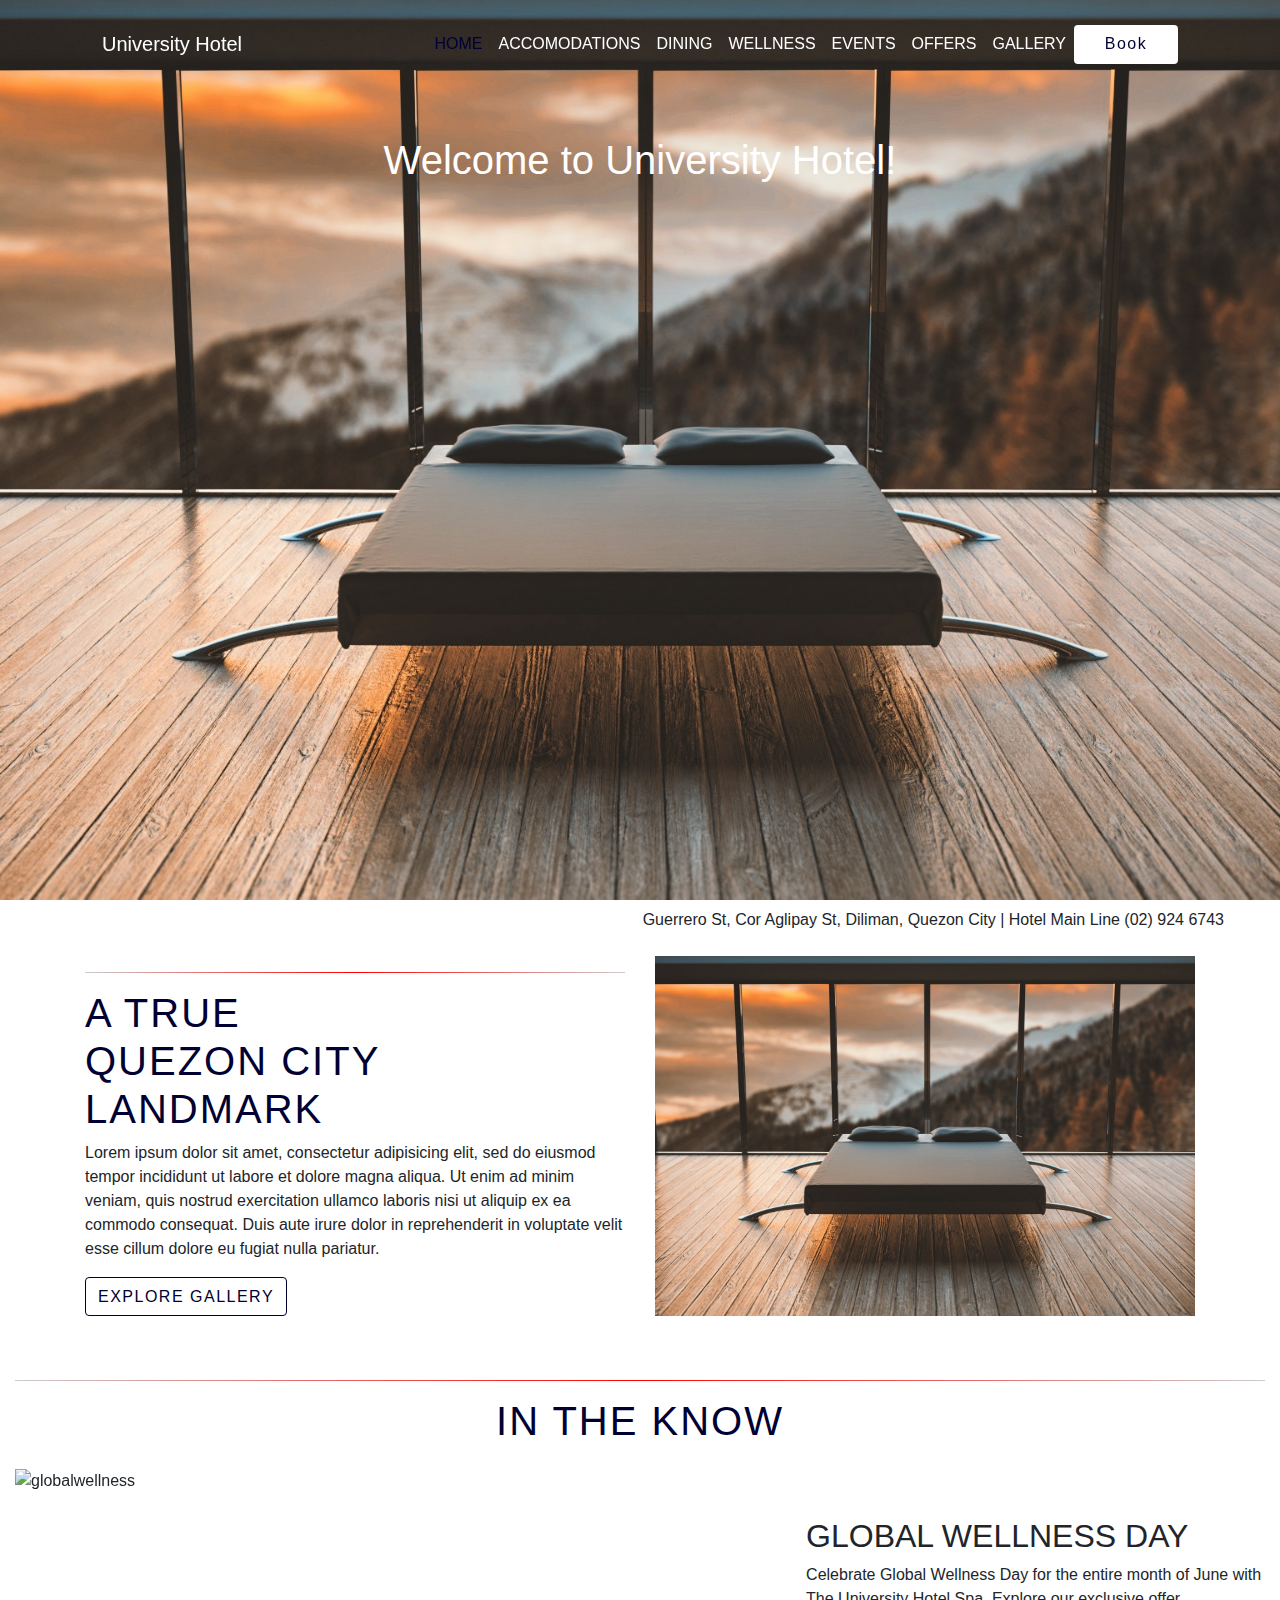
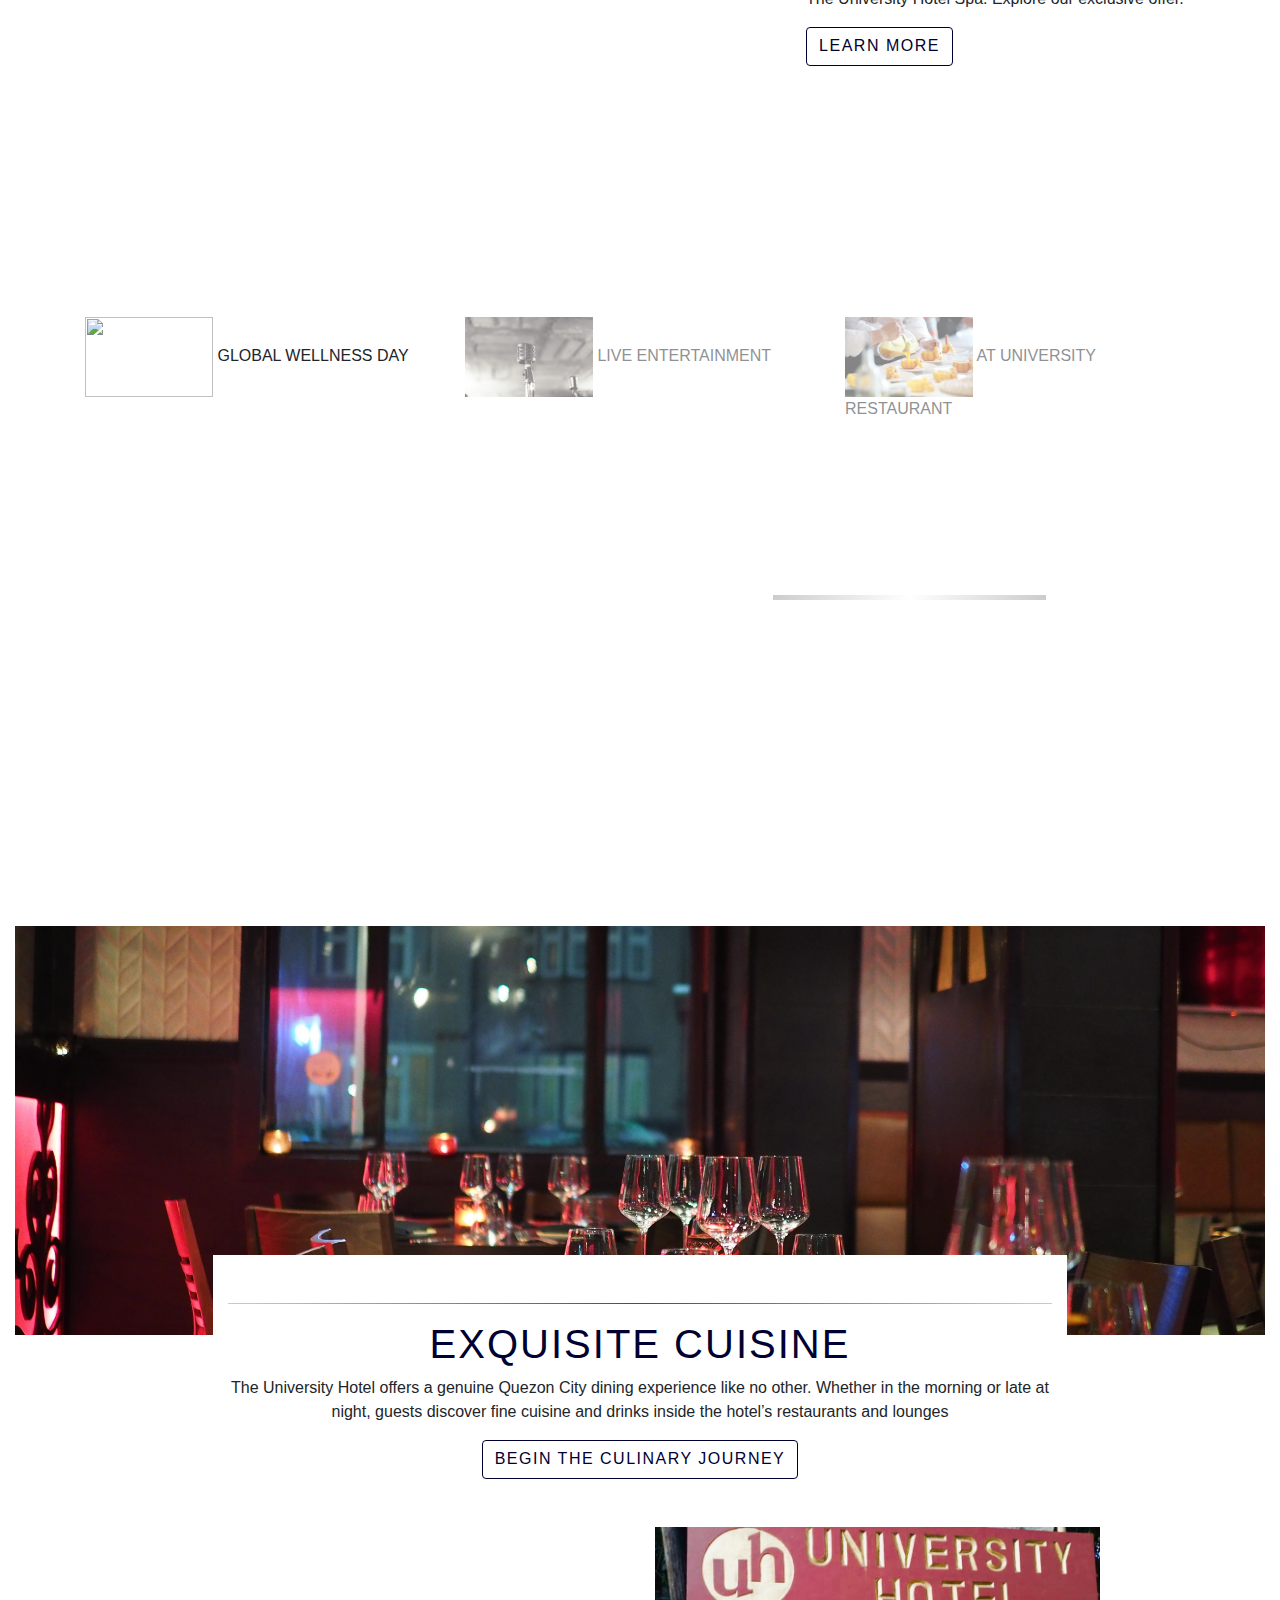
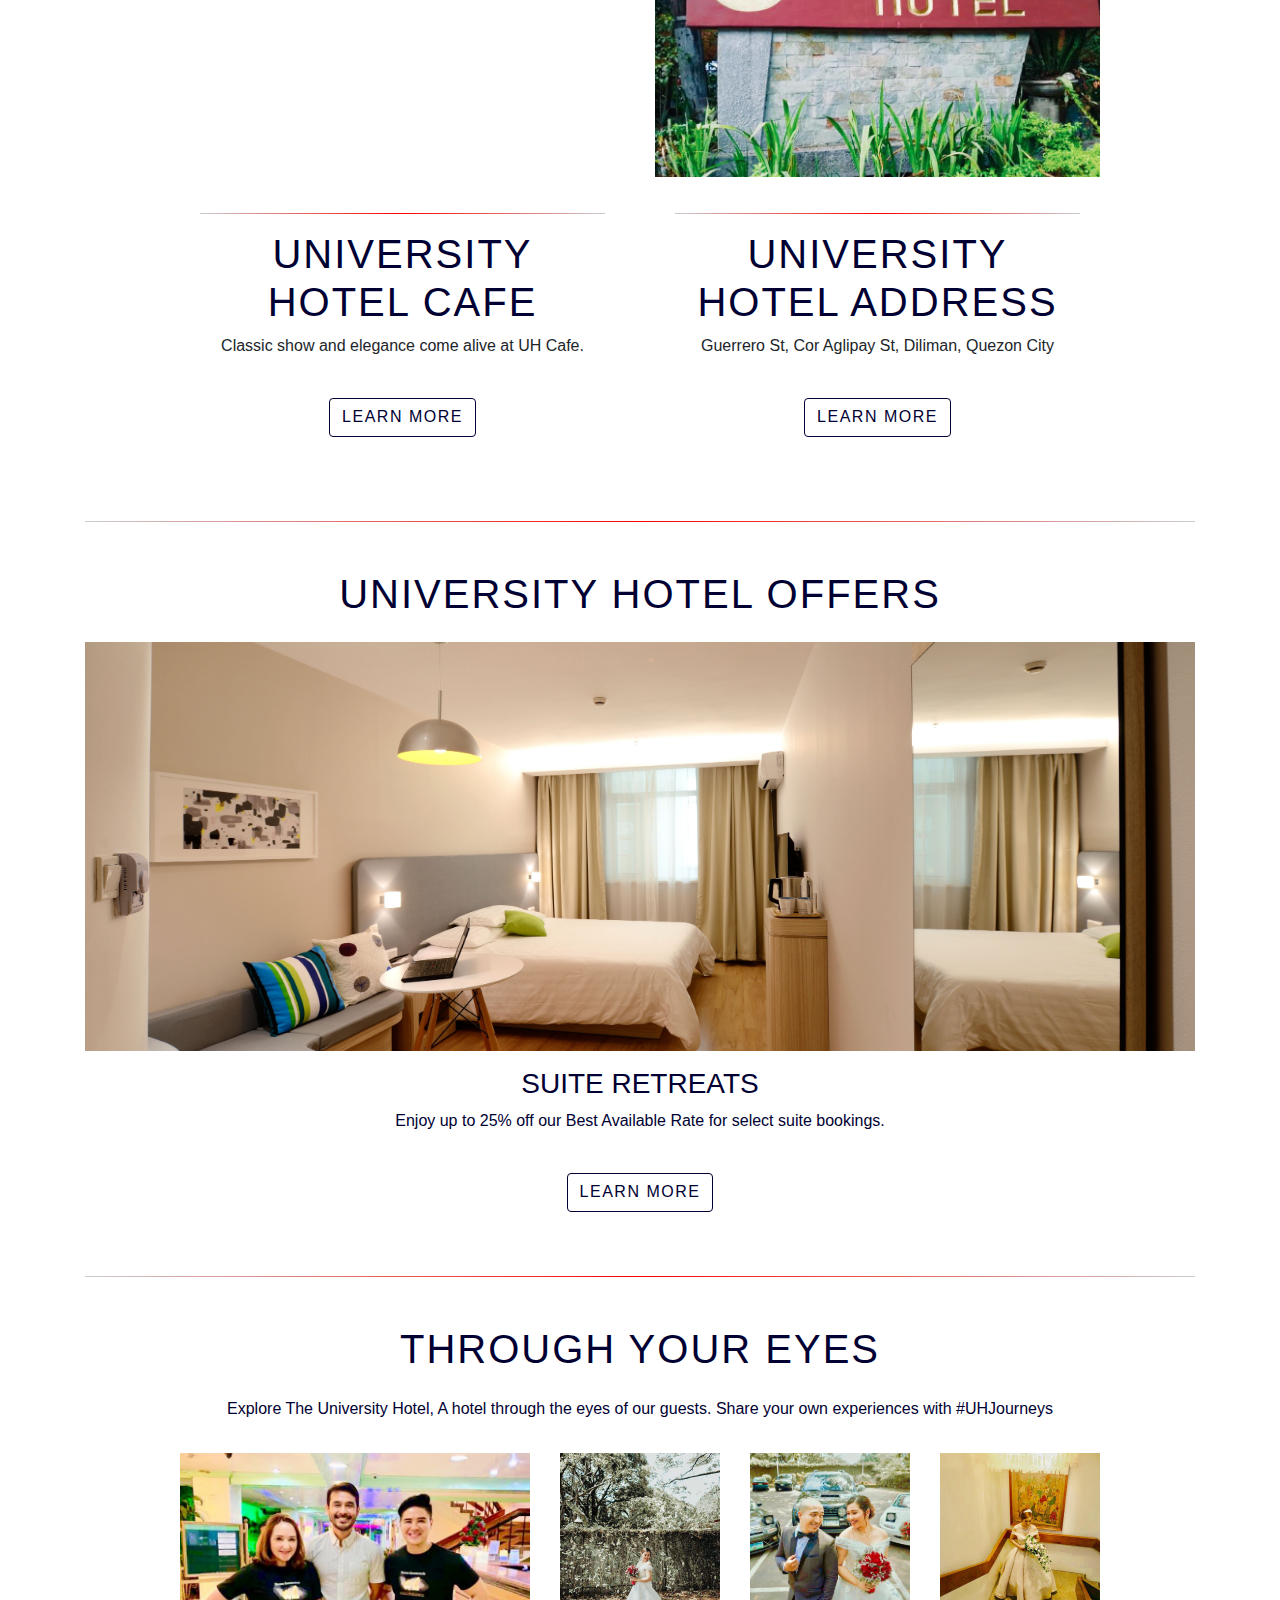
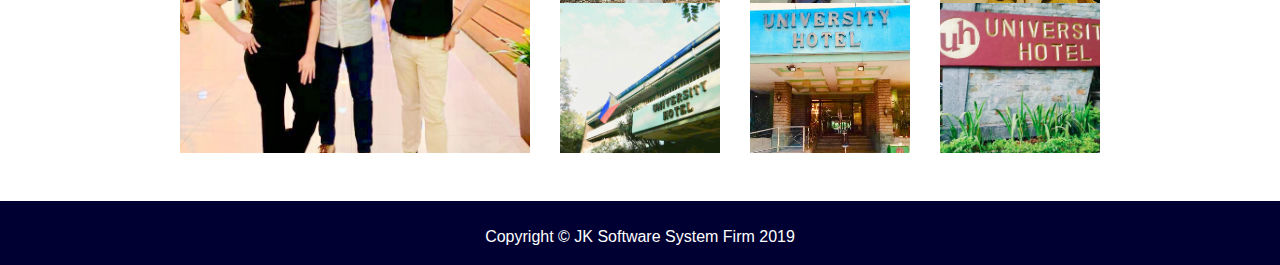
==== index.html @ 405ce445 "mockup3 static" ====
<!DOCTYPE html>
<html>
<head>

	<meta charset="utf-8">
  	<meta name="viewport" content="width=device-width, height=device-height, initial-scale=1.0, maximum-scale=1.0, shrink-to-fit=no">
  	<meta http-equiv="X-UA-Compatible" content="IE-Edge">

	<title>University Hotel</title>

	<!-- boostrap cdn -->
	<link rel="stylesheet" href="https://stackpath.bootstrapcdn.com/bootstrap/4.3.1/css/bootstrap.min.css" integrity="sha384-ggOyR0iXCbMQv3Xipma34MD+dH/1fQ784/j6cY/iJTQUOhcWr7x9JvoRxT2MZw1T" crossorigin="anonymous">

	<!-- link to external css -->
  	<link rel="stylesheet" type="text/css" href="assets/css/style.css">

  	<!-- AOS CDN -->
  	<link href="https://unpkg.com/aos@2.3.1/dist/aos.css" rel="stylesheet">

	<!-- fontawesome -->
  	<link rel="stylesheet" href="https://use.fontawesome.com/releases/v5.3.1/css/all.css" integrity="sha384-mzrmE5qonljUremFsqc01SB46JvROS7bZs3IO2EmfFsd15uHvIt+Y8vEf7N7fWAU" crossorigin="anonymous">

  	<link rel="icon" href="assets/images/logo/logo.png" type="image/gif" sizes="16x16">

</head>
<body>

	<div class="site-hero1">
		<div class="container p-3" data-aos="fade-down" data-aos-duration="1500">
			<div class="row">
				<div class="col-lg-12">
					<nav class="navbar navbar-expand-lg navbar-light bg-transparent">
					  <a class="navbar-brand text-white" href="#">University Hotel</a>
					  <button class="navbar-toggler" type="button" data-toggle="collapse" data-target="#navbarNav" aria-controls="navbarNav" aria-expanded="false" aria-label="Toggle navigation">
					    <span class="navbar-toggler-icon"></span>
					  </button>
					  <div class="collapse navbar-collapse">
					    <ul class="navbar-nav ml-auto">
					      <li class="nav-item">
					        <a class="nav-link" id="hmeactive1" href="#homee">HOME <span class="sr-only">(current)</span></a>
					      </li>
					      <li class="nav-item">
					        <a class="nav-link" href="accom.html">ACCOMODATIONS</a>
					      </li>
					      <li class="nav-item">
					        <a class="nav-link" href="dining.html">DINING</a>
					      </li>
					      <li class="nav-item">
					        <a class="nav-link" href="wellness.html">WELLNESS</a>
					      </li>
					      <li class="nav-item">
					        <a class="nav-link" href="events.html">EVENTS</a>
					      </li>
					      <li class="nav-item">
					        <a class="nav-link" href="offers.html">OFFERS</a>
					      </li>
					      <li class="nav-item">
					        <a class="nav-link" href="gallery.html">GALLERY</a>
					      </li>
					    </ul>
							<form class="form-inline">
								<button class="btn btncusto my-2 my-sm-0" type="submit">Book</button>
							</form>
					  </div>
					</nav>
				</div>
			</div><!-- row -->
		</div><!-- end of container -->

		<div class="container text-white mt-5">
			<div class="d-flex justify-content-around">
				<h1>Welcome to University Hotel!</h1>
			</div>
		</div>

	</div><!-- sitehero1 -->

	<div class="container-fluid fixed-top" id="navscr">
		<div class="row">
			<div class="col-lg-12">
					<nav class="navbar navbar-expand-lg navbar-dark bg-transparent">
					  <a class="navbar-brand text-dark" href="#">University Hotel</a>
					  <button class="navbar-toggler" type="button" data-toggle="collapse" data-target="#navbarNav" aria-controls="navbarNav" aria-expanded="false" aria-label="Toggle navigation">
					    <span class="navbar-toggler-icon"></span>
					  </button>
					  <div class="collapse navbar-collapse">
					    <ul class="navbar-nav ml-auto">
					      <li class="nav-item">
					        <a class="nav-link" id="hmeactive2" href="#homee">HOME <span class="sr-only">(current)</span></a>
					      </li>
					      <li class="nav-item">
					        <a class="nav-link" href="accom.html">ACCOMODATIONS</a>
					      </li>
					      <li class="nav-item">
					        <a class="nav-link" href="dining.html">DINING</a>
					      </li>
					      <li class="nav-item">
					        <a class="nav-link" href="wellness.html">WELLNESS</a>
					      </li>
					      <li class="nav-item">
					        <a class="nav-link" href="events.html">EVENTS</a>
					      </li>
					      <li class="nav-item">
					        <a class="nav-link" href="offers.html">OFFERS</a>
					      </li>
					      <li class="nav-item">
					        <a class="nav-link" href="gallery.html">GALLERY</a>
					      </li>
					    </ul>
							<form class="form-inline">
								<button class="btn btncusto2 my-2 my-sm-0" type="submit">Book</button>
							</form>
					  </div>
					</nav>
				</div>
		</div><!-- row -->
	</div><!-- cont -->

	
	<div class="d-flex flex-row-reverse bd-highlight">
		<div class="p-2 bd-highlight mr-5">
			<p>
				<span>Guerrero St, Cor Aglipay St, Diliman, Quezon City | </span>
				<span>Hotel Main Line (02) 924 6743</span>
			</p>
		</div>
	</div>

	<div class="container">
		<div class="row">

			<div class="col-lg-6" id="homee">
				<hr class="style-one">
				<h1 class="h1sec1">A TRUE<br> QUEZON CITY <br>LANDMARK</h1>
				<p>Lorem ipsum dolor sit amet, consectetur adipisicing elit, sed do eiusmod
				tempor incididunt ut labore et dolore magna aliqua. Ut enim ad minim veniam,
				quis nostrud exercitation ullamco laboris nisi ut aliquip ex ea commodo
				consequat. Duis aute irure dolor in reprehenderit in voluptate velit esse
				cillum dolore eu fugiat nulla pariatur.</p>

				<button class="btn btncusto2">EXPLORE GALLERY</button>
			</div>

			<div class="col-lg-6">
				<div id="sec1pic"></div>
			</div>
		</div>
	</div>

	<div class="container-fluid mt-5">
		<div class="row">
			<div class="col-lg-12 text-center mb-3">
				<hr class="style-one">
				<h1 class="h1sec1">IN THE KNOW</h1>
			</div>

			<div class="col-lg-7">
				<div id="carouselExampleControls" class="carousel slide" data-ride="carousel" data-interval="false">
				  <div class="carousel-inner">
				    <div class="carousel-item active" id="firstSlide">
				      <img src="assets/images/hdgallery/spa1.jpg" style="height: 25rem;" class="d-block w-100" alt="globalwellness">
				    </div>
				    <div class="carousel-item" id="secondSlide">
				      <img src="assets/images/hdgallery/enter1.jpg" style="height: 25rem;" class="d-block w-100" alt="liveent">
				    </div>
				    <div class="carousel-item" id="thirdSlide">
				      <img src="assets/images/hdgallery/chef1.jpg" style="height: 25rem;" class="d-block w-100" alt="spring">
				    </div>
				  </div>
				  <a class="carousel-control-prev" href="#carouselExampleControls" role="button" data-slide="prev">
				    <span class="carousel-control-prev-icon" aria-hidden="true"></span>
				    <span class="sr-only">Previous</span>
				  </a>
				  <a class="carousel-control-next" href="#carouselExampleControls" role="button" data-slide="next">
				    <span class="carousel-control-next-icon" aria-hidden="true"></span>
				    <span class="sr-only">Next</span>
				  </a>
				</div><!-- end carousel -->
			</div>

			<div class="col-lg-5 mt-5">
				<div class="row" id="carousect1">
					<div class="col-lg-1"></div>
					<div class="col-lg-11">
						<h2>GLOBAL WELLNESS DAY</h2>
						<p>Celebrate Global Wellness Day for the entire month of June with The University Hotel Spa. Explore our exclusive offer.</p>
						<a href="wellness.html" class="btn btncusto2">LEARN MORE</a>
					</div>
				</div>

				<div class="row" id="carousect2">
					<div class="col-lg-1"></div>
					<div class="col-lg-11">
						<h2>LIVE ENTERTAINMENT</h2>
						<p>The University Hotel is renowned for playing host to top musical talents.</p>
						<a href="dining.html" class="btn btncusto2">LEARN MORE</a>
					</div>
				</div>

				<div class="row" id="carousect3">
					<div class="col-lg-1"></div>
					<div class="col-lg-11">
						<h2>AT UNIVERSITY RESTAURANT</h2>
						<p>We are welcoming spring with a fresh menu of seasonally-driven ingredients at The University Hotel Restaurant. Join us and our new Culinary Team as we celebrate a new, delicious chapter at The UH!</p>
						<a href="dining.html" class="btn btncusto2">LEARN MORE</a>
					</div>
				</div>
			</div>

			<div class="col-lg-12 mt-5 mb-5">
				<div class="container">
					<div class="row">
						<div class="col-lg-4" id="smlcarou1">
							<img src="assets/images/hdgallery/spa1.jpg" style="height: 5rem; width: 8rem;">
							<span>GLOBAL WELLNESS DAY</span>
						</div>

						<div class="col-lg-4" id="smlcarou2">
							<img src="assets/images/hdgallery/enter1.jpg" style="height: 5rem; width: 8rem;">
							<span>LIVE ENTERTAINMENT</span>
						</div>

						<div class="col-lg-4" id="smlcarou3">
							<img src="assets/images/hdgallery/chef1.jpg" style="height: 5rem; width: 8rem;">
							<span>AT UNIVERSITY RESTAURANT</span>
						</div>

					</div> <!-- /row -->
				</div> <!-- /cont -->
			</div> <!-- /col12 -->
		</div> <!-- main row -->
	</div> <!-- main cont -->

	<div class="container-fluid mb-5">
		<div class="site-hero2">
			<div class="d-flex align-content-center flex-wrap" id="movee1">
				<div class="p-2 bd-highlight">
					<hr class="style-two">
					<h1 class="h1sec2">JAZZED UP<br> WITH URBAN <br>ELEGANCE</h1>
				</div>
			</div>
		</div>
	</div>

	<div class="container-fluid mt-5 mb-5">
		<div class="site-hero3"></div>
		<div class="row">
			<div class="col-lg-2"></div>

			<div class="col-lg-8 text-center" id="movee2">
				<hr class="style-one mt-5">
				<h1 class="h1sec1">EXQUISITE CUISINE</h1>
				<p>The University Hotel offers a genuine Quezon City dining experience like no other. Whether in the morning or late at night, guests discover fine cuisine and drinks inside the hotel’s restaurants and lounges</p>

				<a href="dining.html#menuu" class="btn btncusto2">BEGIN THE CULINARY JOURNEY</a>
			</div>

			<div class="col-lg-2"></div>
		</div>
	</div> <!-- /cont -->

	<div class="container mt-5">
		<div class="row">
			<div class="col-lg-1"></div>

			<div class="col-lg-10">
				<div class="row">

					<div class="col-lg-6 testhover1">
						<div id="crdimg1"></div>
					  	<div class="card-body text-center" id="innercrd1">
						    <hr class="style-one">
							<h1 class="h1sec1">UNIVERSITY HOTEL CAFE</h1>
						    <p class="card-text">Classic show and elegance come alive at UH Cafe.</p>
						    <a href="dining.html" class="btn btncusto2 mt-4">LEARN MORE</a>
					  	</div>
					</div>

					<div class="col-lg-6 testhover1">
						<div id="crdimg2"></div>
						<div class="card-body text-center" id="innercrd1">
						    <hr class="style-one">
							<h1 class="h1sec1">UNIVERSITY HOTEL ADDRESS</h1>
						    <p class="card-text">Guerrero St, Cor Aglipay St, Diliman, Quezon City</p>
						    <a href="dining.html" class="btn btncusto2 mt-4">LEARN MORE</a>
						</div>
					</div>

				</div> <!-- /row -->
			</div> <!-- col-lg8 -->

			<div class="col-lg-1"></div>
		</div> <!-- /mainrow -->
	</div> <!-- /main cont -->

	<div class="container mt-5 mb-5">
		<div class="row">
			<div class="col-lg-12 text-center">
				<hr class="style-one">
				<h1 class="h1sec1 mt-5">UNIVERSITY HOTEL OFFERS</h1>
			</div>

			<div class="col-lg-12 text-center mt-3">
				<div class="site-hero4"></div>
				<h3 class="fontbluee mt-3">SUITE RETREATS</h3>
				<p class="fontbluee">Enjoy up to 25% off our Best Available Rate for select suite bookings.</p>
				<a href="offers.html" class="btn btncusto3 mt-4">LEARN MORE</a>
			</div>
		</div>
	</div> <!-- /cont -->

	<div class="container mt-5 mb-5">
		<div class="row">
			<div class="col-lg-12 text-center">
				<hr class="style-one">
				<h1 class="h1sec1 mt-5">THROUGH YOUR EYES</h1>
			</div>

			<div class="col-lg-12 text-center mt-3">
				<p class="fontbluee">Explore The University Hotel, A hotel through the eyes of our guests. Share your own experiences with #UHJourneys</p>
			</div>

			<div class="col-lg-12 text-center mt-3">
				<div class="row">
					<div class="col-lg-1"></div>

					<div class="col-lg-4">
						<div id="minisite-hero1"></div>
					</div>

					<div class="col-lg-6">
						<div class="row">
							<div class="col-lg-4">
								<div id="minisite-hero2"></div>
							</div>
							<div class="col-lg-4">
								<div id="minisite-hero3"></div>
							</div>
							<div class="col-lg-4">
								<div id="minisite-hero4"></div>
							</div>
							<div class="col-lg-4">
								<div id="minisite-hero5"></div>
							</div>
							<div class="col-lg-4">
								<div id="minisite-hero6"></div>
							</div>
							<div class="col-lg-4">
								<div id="minisite-hero7"></div>
							</div>
						</div>
					</div>

					<div class="col-lg-1"></div>
				</div>
			</div> <!-- /col -->

		</div> <!-- /row -->
	</div> <!-- /container -->

	<div class="container-fluid bg-foot">
			<div class="row">
				<div class="col-lg-12 text-center pt-4" id="bgfoot">
					<p class="text-center">Copyright &copy; JK Software System Firm 2019</p>
				</div>
			</div>
		</div> <!-- end of footer -->


<!-- jquery -->
<script src="https://code.jquery.com/jquery-3.3.1.slim.min.js" integrity="sha384-q8i/X+965DzO0rT7abK41JStQIAqVgRVzpbzo5smXKp4YfRvH+8abtTE1Pi6jizo" crossorigin="anonymous"></script>
<script src="https://cdnjs.cloudflare.com/ajax/libs/popper.js/1.14.7/umd/popper.min.js" integrity="sha384-UO2eT0CpHqdSJQ6hJty5KVphtPhzWj9WO1clHTMGa3JDZwrnQq4sF86dIHNDz0W1" crossorigin="anonymous"></script>
<script src="https://stackpath.bootstrapcdn.com/bootstrap/4.3.1/js/bootstrap.min.js" integrity="sha384-JjSmVgyd0p3pXB1rRibZUAYoIIy6OrQ6VrjIEaFf/nJGzIxFDsf4x0xIM+B07jRM" crossorigin="anonymous"></script>

<script type="text/javascript" src="assets/js/script.js"></script>

<script src="https://unpkg.com/aos@2.3.1/dist/aos.js"></script>
<script>
	AOS.init();
</script>

<script src="http://code.jquery.com/jquery-latest.js"></script>

<script type="text/javascript">
(function($) {          
    $(document).ready(function(){                    
        $(window).scroll(function(){                          
            if ($(this).scrollTop() > 200) {
                $('#navscr').slideDown(500);
            } else {
                $('#navscr').slideUp(500);
            }
        });
    });
})(jQuery);
</script>

</body>
</html>
---- assets/css/style.css ----
/** {
	margin: 0;
	padding: 0;
	box-sizing: border-box;
}
*/
body {
	margin: 0;
}

html {
  scroll-behavior: smooth;
}

.site-hero1{
	background-color: transparent;
	background: url(../images/sitehero/landingpage1.jpg);
	background-repeat: no-repeat;
	background-size: cover;
	background-position: center;
	background-attachment: fixed;
	height: 100vh;

	/*opacity : 0.4;
    filter: alpha(opacity=40); */

    /*-webkit-filter: grayscale(100%);
  	filter: grayscale(100%);*/
}

.navbar-light .navbar-nav .nav-link {
    color: #ffffff;
}

.navbar-light .navbar-nav .nav-link:hover {
    color: #000032;
}

.navbar-dark .navbar-nav .nav-link {
    color: #000000;
}

.navbar-dark .navbar-nav .nav-link:hover {
    background-color: #000032;
	color: #ffffff;
}

#hmeactive1{
	color: #000032;
}

#hmeactive2{
	background-color: #000032;
	color: #ffffff;
}

.btncusto {
	background-color: #ffffff;
	color: #000032;
	letter-spacing: 1.5px;
	width: 104px;
	height: 39px;
}

.btncusto:hover{
	background-color: #000032;
	color: #ffffff;
}

.h1sec1{
	font-family: requiem-roman,Georgia,Arial;
	color: #000032;
	letter-spacing: 2px;
}

.h1sec2{
	font-family: requiem-roman,Georgia,Arial;
	color: #ffffff;
	letter-spacing: 2px;
}

.btncusto2 {
	background-color: #fff;
	color: #000032;
	letter-spacing: 1.5px;
	height: 39px;
	border: 1px solid #000032;
}

.btncusto2:hover {
	background-color: #000032;
	color: #fff;
	border: 1px solid #fff;
}

.btncusto3{
	background-color: #fff;
	color: #000032;
	letter-spacing: 1.5px;
	height: 39px;
	border: 1px solid #000032;
}

.btncusto3:hover {
	background-color: #000032;
	color: #fff;
}

#navscr{
	/*position: fixed;
	top: 0px;
	width: 100%; 
	height: 135px; */
	background-color: #ffffff;
	z-index: 9999;
	display: none;
}

hr.style-one {
border: 0;
height: 1px;
background: #ff0000;
background-image: -webkit-linear-gradient(left, #ccc, #ff0000, #ccc);
background-image: -moz-linear-gradient(left, #ccc, #ff0000, #ccc);
background-image: -ms-linear-gradient(left, #ccc, #ff0000, #ccc);
background-image: -o-linear-gradient(left, #ccc, #ff0000, #ccc);
}

hr.style-two {
border: 0;
height: 5px;
background: #fff;
background-image: -webkit-linear-gradient(left, #ccc, #fff, #ccc);
background-image: -moz-linear-gradient(left, #ccc, #fff, #ccc);
background-image: -ms-linear-gradient(left, #ccc, #fff, #ccc);
background-image: -o-linear-gradient(left, #ccc, #fff, #ccc);
}


#sec1pic{
	background-image: url(../images/sitehero/landingpage1.jpg);
	height: 100%;
	width: 100%;
	background-repeat: no-repeat;
	background-size: cover;
	background-position: center;
}

#carousect2, #carousect3{
	display: none;
}

#smlcarou2, #smlcarou3{
	opacity: 0.5;
}

a.smlcaranch{
	text-decoration: none;
}

a.smlcaranch:hover{
	opacity: 0.5;
}

.site-hero2{
	background-color: transparent;
	background: url(../images/sitehero/lounge.jpg);
	background-repeat: no-repeat;
	background-size: cover;
	background-position: center;
	height: 409px;
	width: 100%;
}

#movee1{
	position: relative;
	top: 25%;
	left: 60%;
}

.site-hero3{
	background-color: transparent;
	background: url(../images/sitehero/resto.jpg);
	background-repeat: no-repeat;
	background-size: cover;
	background-position: center;
	height: 409px;
	width: 100%;
}

#movee2{
	position: relative;
	margin-top: -80px;
	background-color: #fff;
}

#crdimg1{
	background-color: transparent;
	background: url(../images/sitehero/cafe.jpg);
	background-repeat: no-repeat;
	background-size: cover;
	background-position: center;
	height: 250px;
	width: 445px;

	transition: all 0.5s ease;
}

#crdimg2{
	background-color: transparent;
	background: url(../images/gallery/unhotel.jpg);
	background-repeat: no-repeat;
	background-size: cover;
	background-position: center;
	height: 250px;
	width: 445px;

	transition: all 0.5s ease;
}

#hoverhp{
	background-color: #000032;
	color: #ffffff;
}

#innercrd1:hover, #innercrd1:hover h1{
	background-color: #000032;
	color: #fff;
}

#innercrd1:hover a{
	background-color: #000032;
	color: #fff;
	border: 1px solid #fff;
}

#innercrd2:hover, #innercrd2:hover h1{
	background-color: #000032;
	color: #fff;
}

#innercrd2:hover a{
	background-color: #000032;
	color: #fff;
	border: 1px solid #fff;
}

.testhover1:hover #crdimg1{
	transform: scale(1.1);
}

.testhover1:hover #crdimg2{
	transform: scale(1.1);
}

.fontbluee{
	color: #000032;
}

.site-hero4{
	background-color: transparent;
	background: url(../images/hdgallery/bed1.jpg);
	background-repeat: no-repeat;
	background-size: cover;
	background-position: center;
	height: 409px;
	width: 100%;
}

#minisite-hero1{
	background-color: transparent;
	background: url(../images/gallery/atomaraullo.jpg);
	background-size: cover;
	background-position: center;
	height: 300px;
	width: 100%;
}

#minisite-hero2{
	background-color: transparent;
	background: url(../images/gallery/bride1.jpg);
	background-size: cover;
	background-position: center;
	height: 150px;
	width: 100%;
}

#minisite-hero3{
	background-color: transparent;
	background: url(../images/gallery/bridegroom.jpg);
	background-size: cover;
	background-position: center;
	height: 150px;
	width: 100%;
}

#minisite-hero4{
	background-color: transparent;
	background: url(../images/gallery/bridestair.jpg);
	background-size: cover;
	background-position: center;
	height: 150px;
	width: 100%;
}

#minisite-hero5{
	background-color: transparent;
	background: url(../images/gallery/entrance1.jpg);
	background-repeat: no-repeat;
	background-size: cover;
	background-position: center;
	height: 150px;
	width: 100%;
}

#minisite-hero6{
	background-color: transparent;
	background: url(../images/gallery/gym.jpg);
	background-size: cover;
	background-position: center;
	height: 150px;
	width: 100%;
}

#minisite-hero6{
	background-color: transparent;
	background: url(../images/gallery/entrance2.jpg);
	background-repeat: no-repeat;
	background-size: cover;
	background-position: center;
	height: 150px;
	width: 100%;
}

#minisite-hero7{
	background-color: transparent;
	background: url(../images/gallery/unhotel.jpg);
	background-repeat: no-repeat;
	background-size: cover;
	background-position: center;
	height: 150px;
	width: 100%;
}

.bg-foot{
	background-color: #000032;
	color: #fff; 
}


/*accomodations html*/

.site-hero5{
	background-color: transparent;
	background: url(../images/accomodations/bed1.jpg);
	background-repeat: no-repeat;
	background-size: cover;
	background-position: center;
	height: 409px;
	width: 100%;
}

.accomcrd1:hover, .accomcrd1:hover h2{
	background-color: #000032;
	color: #fff;
}

.accomcrd1:hover a{
	background-color: #000032;
	color: #fff;
	border: 1px solid #fff;
}

#acoimg1{
	background-color: transparent;
	background: url(../images/accomodations/supbed.jpg);
	background-repeat: no-repeat;
	background-size: cover;
	background-position: center;
	height: 250px;
	width: 445px;

	transition: all 0.5s ease;
}

.testhover1:hover #acoimg1{
	transform: scale(1.1);
}

#acoimg2{
	background-color: transparent;
	background: url(../images/accomodations/deluxebed.jpg);
	background-repeat: no-repeat;
	background-size: cover;
	background-position: center;
	height: 250px;
	width: 445px;

	transition: all 0.5s ease;
}

.testhover1:hover #acoimg2{
	transform: scale(1.1);
}

#acoimg3{
	background-color: transparent;
	background: url(../images/accomodations/premierbed.jpg);
	background-repeat: no-repeat;
	background-size: cover;
	background-position: center;
	height: 250px;
	width: 445px;

	transition: all 0.5s ease;
}

.testhover1:hover #acoimg3{
	transform: scale(1.1);
}

#acoimg4{
	background-color: transparent;
	background: url(../images/accomodations/empbed.jpg);
	background-repeat: no-repeat;
	background-size: cover;
	background-position: center;
	height: 250px;
	width: 445px;

	transition: all 0.5s ease;
}

.testhover1:hover #acoimg4{
	transform: scale(1.1);
}

/*dining html*/

.site-hero6{
	background-color: transparent;
	background: url(../images/dining/sitehero6.jpg);
	background-repeat: no-repeat;
	background-size: cover;
	background-position: center;
	height: 500px;
	width: 100%;
}

#borderryt{
	border-left: 1px solid #000000;
}

.menuimg1{
	background-color: transparent;
	background: url(../images/dining/menu1.jpg);
	background-repeat: no-repeat;
	background-size: cover;
	background-position: center;
	height: 350px;
	width: 100%;
}

/*wellness html*/

#gymimg{
	background-color: transparent;
	background: url(../images/wellness/gym1.jpg);
	background-repeat: no-repeat;
	background-size: cover;
	background-position: center;
	height: 350px;
	width: 100%;
}

/* events html */

.site-hero7{
	background-color: transparent;
	background: url(../images/events/wed1.jpg);
	background-repeat: no-repeat;
	background-size: cover;
	background-position: center;
	height: 500px;
	width: 100%;
}

.ulblletred{
	list-style: none;
}

.ulblletred li::before{
	content: "\2022";
	color: #ff0000;
	font-weight: bold;
	display: inline-block; 
	width: 1em;
	margin-left: -1em;
}

#wedimg1{
	background-color: transparent;
	background: url(../images/events/wed2.jpg);
	background-repeat: no-repeat;
	background-size: cover;
	background-position: center;
	height: 350px;
	width: 100%;
}

#wedimg2{
	background-color: transparent;
	background: url(../images/events/wed3.jpg);
	background-repeat: no-repeat;
	background-size: cover;
	background-position: center;
	height: 350px;
	width: 100%;
}

#wedimg3{
	background-color: transparent;
	background: url(../images/events/wed4.jpg);
	background-repeat: no-repeat;
	background-size: cover;
	background-position: center;
	height: 350px;
	width: 100%;
}

#wedimg4{
	background-color: transparent;
	background: url(../images/events/wed5.jpg);
	background-repeat: no-repeat;
	background-size: cover;
	background-position: center;
	height: 300px;
	width: 100%;
}

#contevent1{
	background-color: #000032;
	height: 300px;
	width: 100%;
	margin-left: -5%;
}

/* offers html*/

.site-hero8{
	background-color: transparent;
	background: url(../images/offers/offer1.jpg);
	background-repeat: no-repeat;
	background-size: cover;
	background-position: center;
	height: 500px;
	width: 100%;
}

#offerimg1{
	background-color: transparent;
	background: url(../images/offers/offer2.jpg);
	background-repeat: no-repeat;
	background-size: cover;
	background-position: center;
	height: 250px;
	width: 350px;

	transition: all 0.5s ease;
}

.testhover1:hover #offerimg1{
	transform: scale(1.1);
}

#offerimg2{
	background-color: transparent;
	background: url(../images/offers/offer3.jpg);
	background-repeat: no-repeat;
	background-size: cover;
	background-position: center;
	height: 250px;
	width: 350px;

	transition: all 0.5s ease;
}

.testhover1:hover #offerimg2{
	transform: scale(1.1);
}

#offerimg3{
	background-color: transparent;
	background: url(../images/offers/offer4.jpg);
	background-repeat: no-repeat;
	background-size: cover;
	background-position: center;
	height: 250px;
	width: 350px;

	transition: all 0.5s ease;
}

.testhover1:hover #offerimg3{
	transform: scale(1.1);
}

.offercrd1:hover, .offercrd1:hover h2{
	background-color: #000032;
	color: #fff;
}

.offercrd1:hover a{
	background-color: #000032;
	color: #fff;
	border: 1px solid #fff;
}

/* gallery html */

#galleimg1{
	background: url(../images/gallery/fountain.jpg);
	background-repeat: no-repeat;
	background-size: cover;
	background-position: center;
	height: 500px;
	width: 100%;
}

#galleimg2{
	background: url(../images/gallery/entrance1.jpg);
	background-repeat: no-repeat;
	background-size: cover;
	background-position: center;
	height: 350px;
	width: 100%;
}

#galleimg3{
	background: url(../images/gallery/atomaraullo.jpg);
	background-repeat: no-repeat;
	background-size: cover;
	background-position: center;
	height: 150px;
	width: 100%;
}

#galleimg4{
	background: url(../images/gallery/chingchongdantes.jpg);
	background-repeat: no-repeat;
	background-size: cover;
	background-position: center;
	height: 150px;
	width: 100%;
}

#galleimg5{
	background: url(../images/gallery/robinpadilla.jpg);
	background-repeat: no-repeat;
	background-size: cover;
	background-position: center;
	height: 150px;
	width: 100%;
}

#galleimg6{
	background: url(../images/gallery/canteen1.jpg);
	background-repeat: no-repeat;
	background-size: cover;
	background-position: center;
	height: 150px;
	width: 100%;
}

#galleimg7{
	background: url(../images/gallery/bride1.jpg);
	background-repeat: no-repeat;
	background-size: cover;
	background-position: center;
	height: 500px;
	width: 100%;
}

#galleimg8{
	background: url(../images/gallery/bridegroom.jpg);
	background-repeat: no-repeat;
	background-size: cover;
	background-position: center;
	height: 350px;
	width: 100%;
}

#galleimg9{
	background: url(../images/gallery/bridestair.jpg);
	background-repeat: no-repeat;
	background-size: cover;
	background-position: center;
	height: 150px;
	width: 100%;
}

#galleimg10{
	background: url(../images/gallery/groomsmen.jpg);
	background-repeat: no-repeat;
	background-size: cover;
	background-position: center;
	height: 150px;
	width: 100%;
}

#galleimg11{
	background: url(../images/gallery/gym.jpg);
	background-repeat: no-repeat;
	background-size: cover;
	background-position: center;
	height: 150px;
	width: 100%;
}

#galleimg12{
	background: url(../images/gallery/unhotel.jpg);
	background-repeat: no-repeat;
	background-size: cover;
	background-position: center;
	height: 150px;
	width: 100%;
}
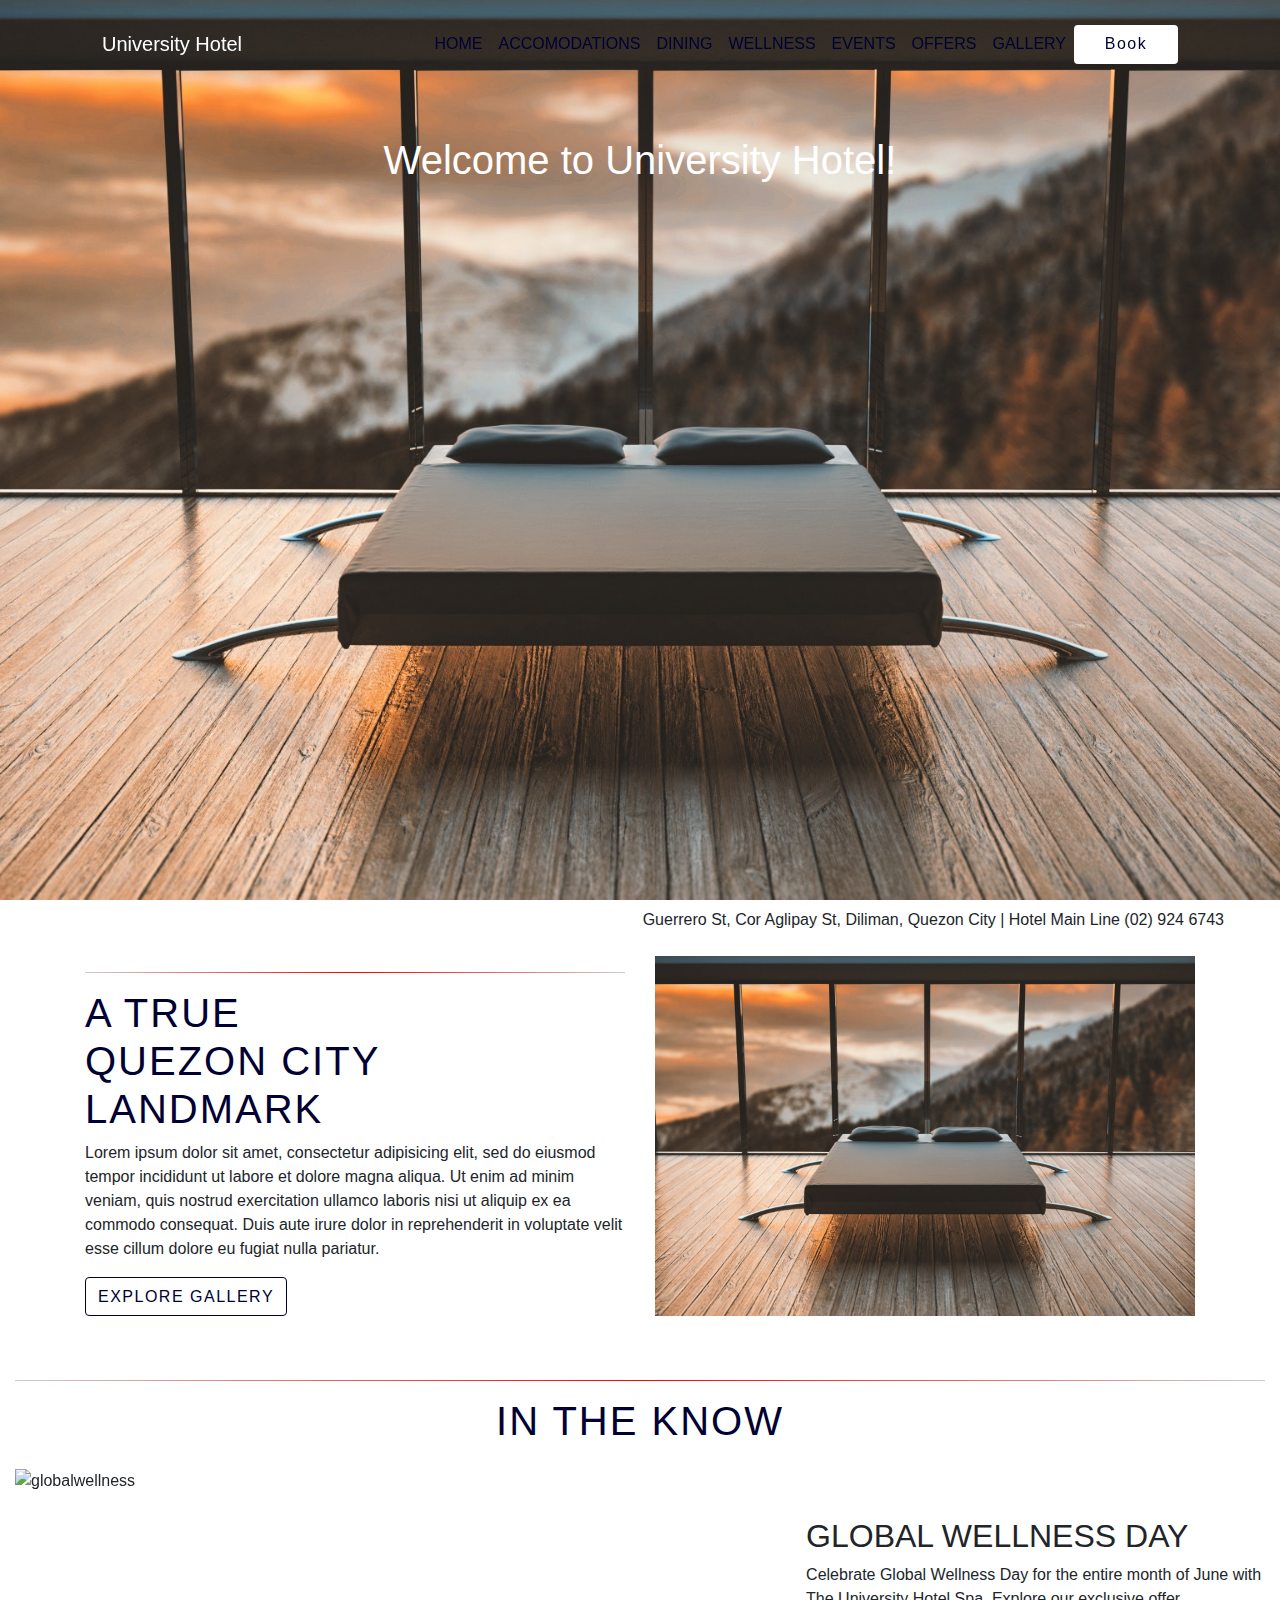
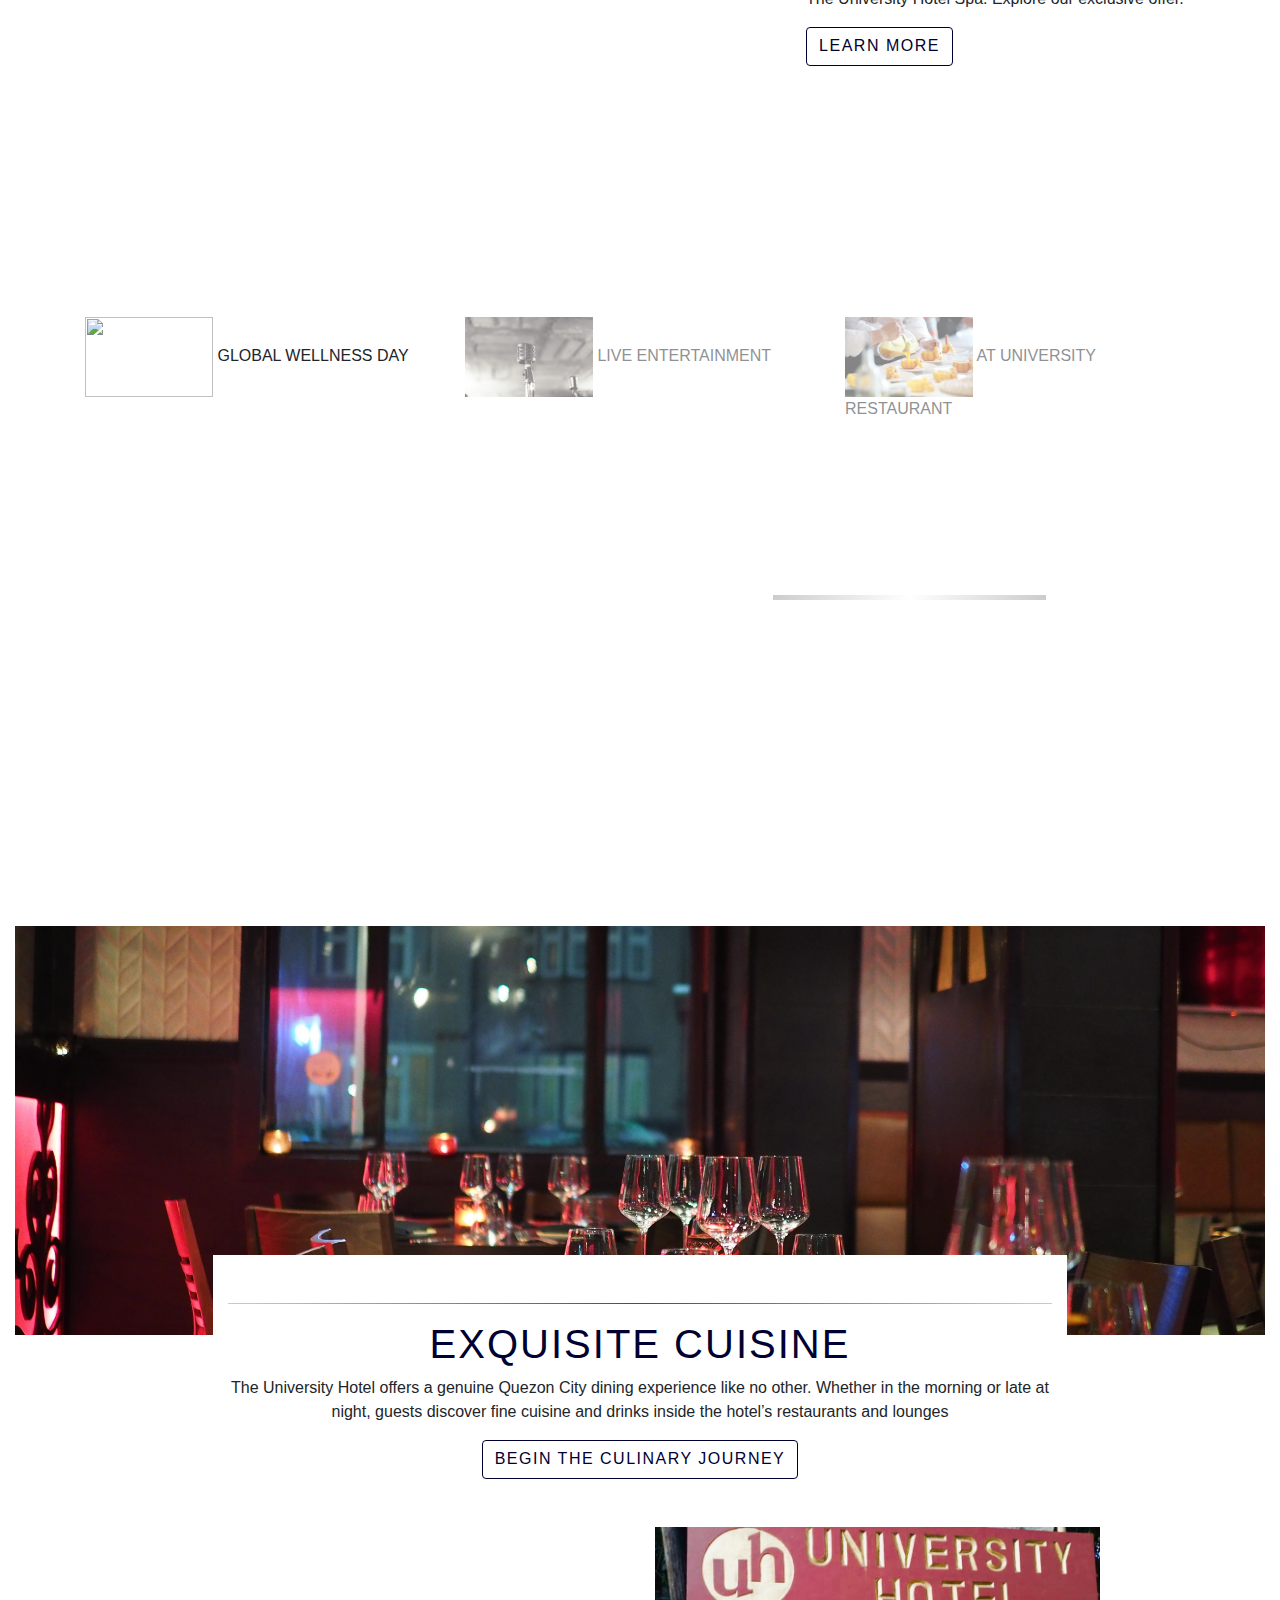
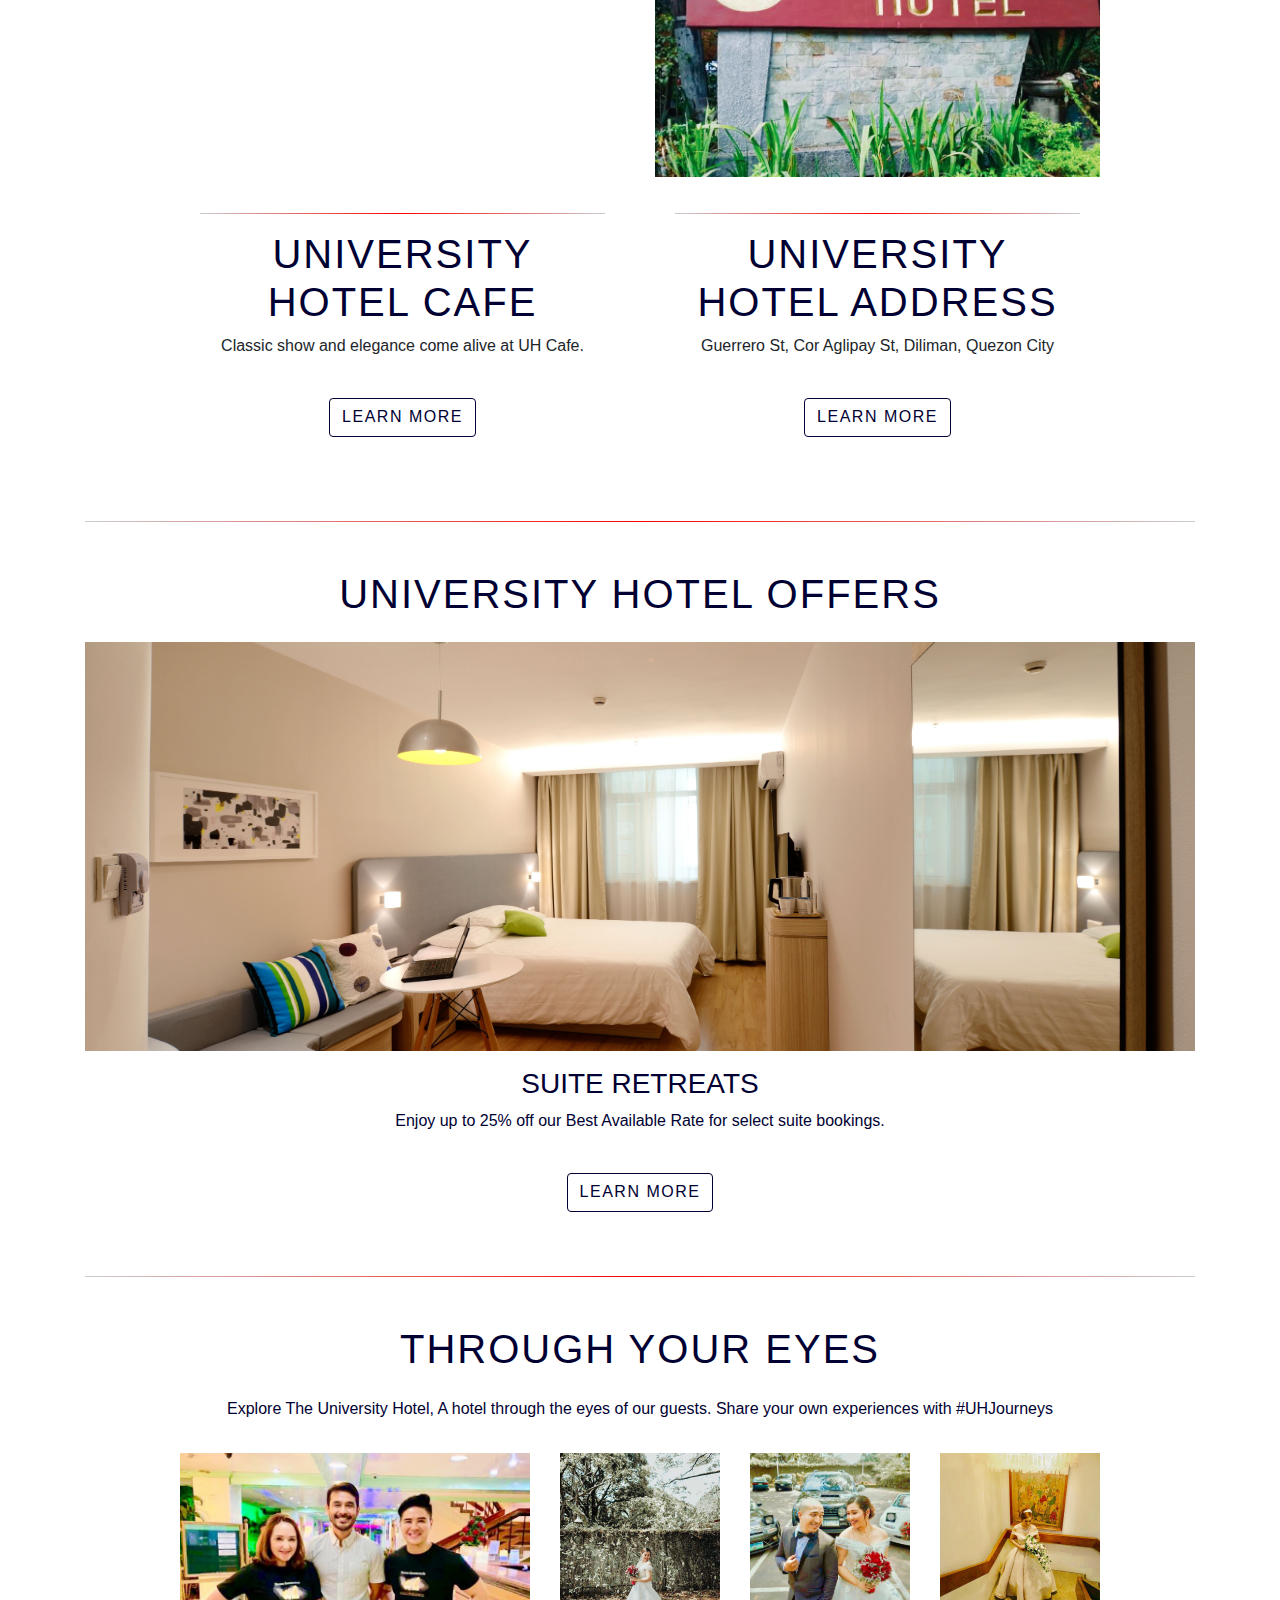
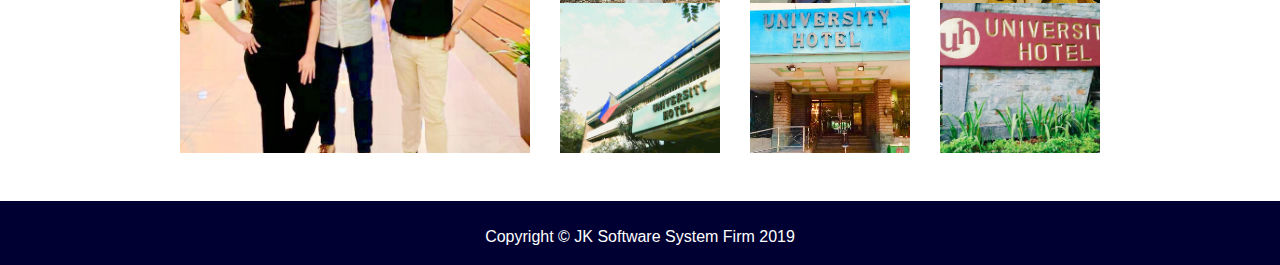
==== commit 5526fa65: "fixed navbar more responsive" ====
--- a/index.html
+++ b/index.html
@@ -34,7 +34,7 @@
 					  <button class="navbar-toggler" type="button" data-toggle="collapse" data-target="#navbarNav" aria-controls="navbarNav" aria-expanded="false" aria-label="Toggle navigation">
 					    <span class="navbar-toggler-icon"></span>
 					  </button>
-					  <div class="collapse navbar-collapse">
+					  <div class="collapse navbar-collapse" id="navbarNav">
 					    <ul class="navbar-nav ml-auto">
 					      <li class="nav-item">
 					        <a class="nav-link" id="hmeactive1" href="#homee">HOME <span class="sr-only">(current)</span></a>
@@ -368,21 +368,24 @@
 
 
 <!-- jquery -->
-<script src="https://code.jquery.com/jquery-3.3.1.slim.min.js" integrity="sha384-q8i/X+965DzO0rT7abK41JStQIAqVgRVzpbzo5smXKp4YfRvH+8abtTE1Pi6jizo" crossorigin="anonymous"></script>
+
+<script src="assets/js/jquery-3.3.1.min.js"></script>
+
 <script src="https://cdnjs.cloudflare.com/ajax/libs/popper.js/1.14.7/umd/popper.min.js" integrity="sha384-UO2eT0CpHqdSJQ6hJty5KVphtPhzWj9WO1clHTMGa3JDZwrnQq4sF86dIHNDz0W1" crossorigin="anonymous"></script>
+
 <script src="https://stackpath.bootstrapcdn.com/bootstrap/4.3.1/js/bootstrap.min.js" integrity="sha384-JjSmVgyd0p3pXB1rRibZUAYoIIy6OrQ6VrjIEaFf/nJGzIxFDsf4x0xIM+B07jRM" crossorigin="anonymous"></script>
-
-<script type="text/javascript" src="assets/js/script.js"></script>
 
 <script src="https://unpkg.com/aos@2.3.1/dist/aos.js"></script>
 <script>
 	AOS.init();
 </script>
 
-<script src="http://code.jquery.com/jquery-latest.js"></script>
+<script type="text/javascript" src="assets/js/script.js"></script>
+<script type="text/javascript" src="assets/js/jquery-latest.js"></script>
+<!-- <script src="http://code.jquery.com/jquery-latest.js"></script> -->
 
 <script type="text/javascript">
-(function($) {          
+	(function($) {          
     $(document).ready(function(){                    
         $(window).scroll(function(){                          
             if ($(this).scrollTop() > 200) {
--- a/assets/css/style.css
+++ b/assets/css/style.css
@@ -1,11 +1,12 @@
-/** {
+* {
 	margin: 0;
 	padding: 0;
 	box-sizing: border-box;
 }
-*/
+
 body {
 	margin: 0;
+	overflow-x: hidden;
 }
 
 html {
@@ -29,11 +30,12 @@
 }
 
 .navbar-light .navbar-nav .nav-link {
-    color: #ffffff;
+    color: #000032;
 }
 
 .navbar-light .navbar-nav .nav-link:hover {
-    color: #000032;
+    background-color: #000032;
+	color: #ffffff;
 }
 
 .navbar-dark .navbar-nav .nav-link {
@@ -463,7 +465,7 @@
 
 /*wellness html*/
 
-#gymimg{
+	{
 	background-color: transparent;
 	background: url(../images/wellness/gym1.jpg);
 	background-repeat: no-repeat;
@@ -725,3 +727,51 @@
 	height: 150px;
 	width: 100%;
 }
+
+/*---------------------DESKTOP-----------------------*/
+
+@media only screen and (min-width: 961px) {
+	
+	
+}
+
+
+/*---------------------Tablet---------------------*/
+@media only screen and (min-width: 401px) and (max-width: 960px) {
+	
+	#crdimg1, #crdimg2,#acoimg1,#acoimg2,#acoimg3,#acoimg4,#offerimg1,#offerimg2,#offerimg3{
+		width: 100%;
+	}
+
+	#movee1{
+		position: relative;
+		top: 25%;
+		left: 0%;
+	}
+
+	.navbar-light .navbar-nav .nav-link {
+    	color: #000032;
+	}
+
+	
+}
+
+/*----------------Mobile-------------------*/
+@media only screen and (max-width: 401px) {
+	
+	#crdimg1, #crdimg2,#acoimg1,#acoimg2,#acoimg3,#acoimg4,#offerimg1,#offerimg2,#offerimg3{
+		width: 100%;
+	}
+
+	#movee1{
+		position: relative;
+		top: 25%;
+		left: 0%;
+	}
+
+	.navbar-light .navbar-nav .nav-link {
+    	color: #000032;
+	}
+
+
+}